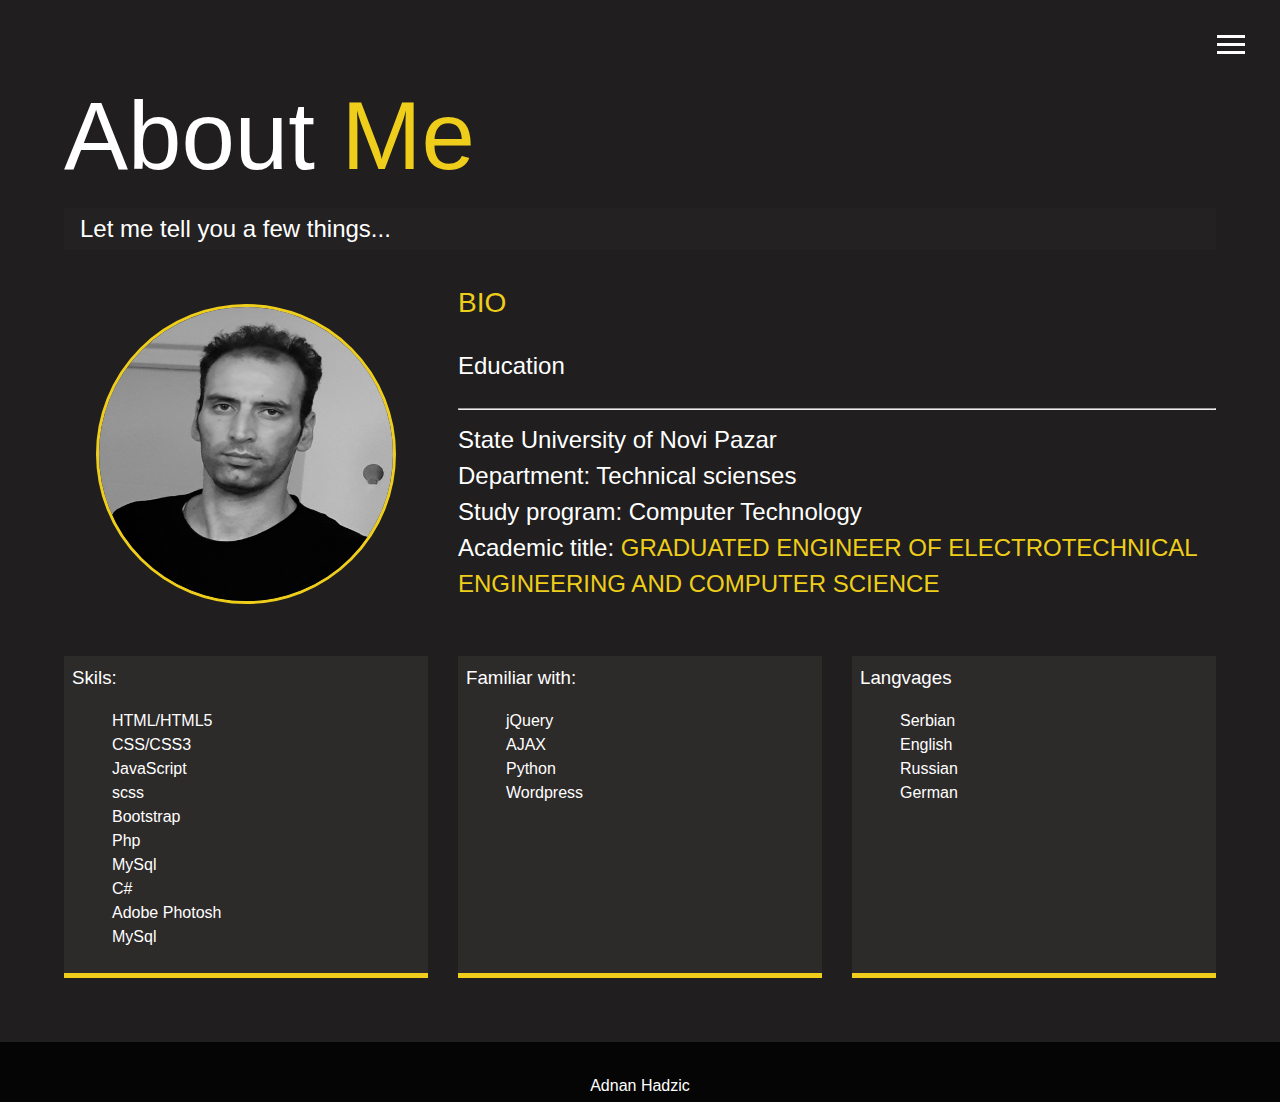
==== about.html @ 158a5f8d "Final" ====
<!DOCTYPE html>
<html lang="en">

<head>
  <meta charset="UTF-8">
  <meta name="viewport" content="width=device-width, initial-scale=1.0">
  <meta http-equiv="X-UA-Compatible" content="ie=edge">
  <link rel="stylesheet" href="https://use.fontawesome.com/releases/v5.2.0/css/all.css" integrity="sha384-hWVjflwFxL6sNzntih27bfxkr27PmbbK/iSvJ+a4+0owXq79v+lsFkW54bOGbiDQ"
    crossorigin="anonymous">

  <link rel="stylesheet" href="scss/main.css">
  <title>About Me</title>
</head>

<body>
  <header>
    <div class="menu-btn">
      <div class="btn-line"></div>
      <div class="btn-line"></div>
      <div class="btn-line"></div>
    </div>

    <nav class="menu">
      <div class="menu-branding">
        <div class="portrait">
          <h1 class="text-secondary">Portfolio</h1>
        </div>
      </div>
      <ul class="menu-nav">
        <li class="nav-item">
          <a href="index.html" class="nav-link">
            Home
          </a>
        </li>
        <li class="nav-item current">
          <a href="about.html" class="nav-link">
            About Me
          </a>
        </li>
        <li class="nav-item">
          <a href="work.html" class="nav-link">
            My Work
          </a>
        </li>
        <li class="nav-item">
          <a href="contact.html" class="nav-link">
            How To Reach Me
          </a>
        </li>
      </ul>
    </nav>
  </header>

  <main id="about">
    <h1 class="lg-heading">
      About
      <span class="text-secondary">Me</span>
    </h1>
    <h2 class="sm-heading">
      Let me tell you a few things...
    </h2>
    <div class="about-info">
      <img src="img/portfolio2.jpg" alt="Adnan Hadzic" class="bio-image" width="300" height="300">

      <div class="bio">
        <h3 class="text-secondary">BIO</h3>
        <p>
            Education <hr>
            State University of  Novi Pazar <br>
            Department: Technical scienses <br>
            Study program:  Computer Technology <br>
            Academic title: <span class="text-secondary">GRADUATED ENGINEER OF ELECTROTECHNICAL ENGINEERING AND COMPUTER SCIENCE</span> 
             </p></div>

      <div class="job job-1 ">
        <h3>Skils:</h3>
        
        <!--<h6>Full Stack Developer</h6>--> 
        <ul cllas="noDots ">
          <li >HTML/HTML5</li>
          <li>CSS/CSS3</li>
          <li>JavaScript</li>
          <li>scss</li>
          <li>Bootstrap</li>
          <li>Php</li>
          <li>MySql</li>
          <li>C#</li>
          <li>Adobe Photosh</li>
          <li>MySql</li>
        

        </ul>
      </div>

      <div class="job job-2">
        <h3>Familiar with:</h3>
        

        <ul cllas="noDots " ><p>
            <li>jQuery</li>
            <li>AJAX</li>
            <li>Python</li>
            <li>Wordpress</li>
          
          </p>
  
          </ul>
       
      </div>

      <div class="job job-3">
        <h3>Langvages</h3>

        <ul cllas="noDots "><p>
            <li>Serbian</li>
            <li>English</li>
            <li>Russian</li>
            <li>German</li>
          
          </p>
  
          </ul>


        
       
      </div>
    </div>
  </main>

  <footer id="main-footer">
    <p> Adnan Hadzic</p>
  </footer>

  <script src="js/main.js"></script>
</body>

</html>
---- scss/main.css ----
.menu-btn {
  position: absolute;
  z-index: 3;
  right: 35px;
  top: 35px;
  cursor: pointer;
  -webkit-transition: all 0.5s ease-out;
  transition: all 0.5s ease-out;
}

.menu-btn .btn-line {
  width: 28px;
  height: 3px;
  margin: 0 0 5px 0;
  background: #fff;
  -webkit-transition: all 0.5s ease-out;
  transition: all 0.5s ease-out;
}

.menu-btn.close {
  -webkit-transform: rotate(180deg);
          transform: rotate(180deg);
}

.menu-btn.close .btn-line:nth-child(1) {
  -webkit-transform: rotate(45deg) translate(5px, 5px);
          transform: rotate(45deg) translate(5px, 5px);
}

.menu-btn.close .btn-line:nth-child(2) {
  opacity: 0;
}

.menu-btn.close .btn-line:nth-child(3) {
  -webkit-transform: rotate(-45deg) translate(7px, -6px);
          transform: rotate(-45deg) translate(7px, -6px);
}

.menu {
  position: fixed;
  top: 0;
  width: 100%;
  opacity: 0.9;
  visibility: hidden;
}

.menu.show {
  visibility: visible;
}

.menu-branding, .menu-nav {
  display: -webkit-box;
  display: -ms-flexbox;
  display: flex;
  -webkit-box-orient: vertical;
  -webkit-box-direction: normal;
      -ms-flex-flow: column wrap;
          flex-flow: column wrap;
  -webkit-box-align: center;
      -ms-flex-align: center;
          align-items: center;
  -webkit-box-pack: center;
      -ms-flex-pack: center;
          justify-content: center;
  float: left;
  width: 50%;
  height: 100vh;
  overflow: hidden;
}

.menu-nav {
  margin: 0;
  padding: 0;
  background: #131212;
  list-style: none;
  -webkit-transform: translate3d(0, -100%, 0);
          transform: translate3d(0, -100%, 0);
  -webkit-transition: all 0.5s ease-out;
  transition: all 0.5s ease-out;
}

.menu-nav.show {
  -webkit-transform: translate3d(0, 0, 0);
          transform: translate3d(0, 0, 0);
}

.menu-branding {
  background: #201e1e;
  -webkit-transform: translate3d(0, 100%, 0);
          transform: translate3d(0, 100%, 0);
  -webkit-transition: all 0.5s ease-out;
  transition: all 0.5s ease-out;
}

.menu-branding.show {
  -webkit-transform: translate3d(0, 0, 0);
          transform: translate3d(0, 0, 0);
}

.menu-branding .portrait {
  position: absolute;
  top: 0;
}

.menu .nav-item {
  -webkit-transform: translate3d(600px, 0, 0);
          transform: translate3d(600px, 0, 0);
  -webkit-transition: all 0.5s ease-out;
  transition: all 0.5s ease-out;
}

.menu .nav-item.show {
  -webkit-transform: translate3d(0, 0, 0);
          transform: translate3d(0, 0, 0);
}

.menu .nav-item.current > a {
  color: #eece1a;
}

.menu .nav-link {
  display: inline-block;
  position: relative;
  font-size: 30px;
  text-transform: uppercase;
  padding: 1rem 0;
  font-weight: 300;
  color: #fff;
  text-decoration: none;
  -webkit-transition: all 0.5s ease-out;
  transition: all 0.5s ease-out;
}

.menu .nav-link:hover {
  color: #eece1a;
}

.nav-item:nth-child(1) {
  -webkit-transition-delay: 0.1s;
          transition-delay: 0.1s;
}

.nav-item:nth-child(2) {
  -webkit-transition-delay: 0.2s;
          transition-delay: 0.2s;
}

.nav-item:nth-child(3) {
  -webkit-transition-delay: 0.3s;
          transition-delay: 0.3s;
}

.nav-item:nth-child(4) {
  -webkit-transition-delay: 0.4s;
          transition-delay: 0.4s;
}

* {
  -webkit-box-sizing: border-box;
          box-sizing: border-box;
}

body {
  background: #201e1e;
  color: #fff;
  height: 100%;
  margin: 0;
  font-family: "Segoe UI", Tahoma, Geneva, Verdana, sans-serif;
  line-height: 1.5;
}

body#bg-img {
  background: url(../img/background.jpg);
  background-attachment: fixed;
  background-size: cover;
}

body#bg-img:after {
  content: '';
  position: absolute;
  top: 0;
  right: 0;
  width: 100%;
  height: 100%;
  z-index: -1;
  background: rgba(32, 30, 30, 0.95);
}

h1,
h2,
h3 {
  margin: 0;
  font-weight: 400;
}

h1.lg-heading,
h2.lg-heading,
h3.lg-heading {
  font-size: 6rem;
}

h1.sm-heading,
h2.sm-heading,
h3.sm-heading {
  margin-bottom: 2rem;
  padding: 0.2rem 1rem;
  background: rgba(37, 35, 35, 0.5);
}

ul,
li {
  list-style: none;
  list-style-type: none;
}

a {
  color: #fff;
  text-decoration: none;
}

header {
  position: fixed;
  z-index: 2;
  width: 100%;
}

.text-secondary {
  color: #eece1a;
}

main {
  padding: 4rem;
  min-height: calc(100vh - 60px);
}

main .icons {
  margin-top: 1rem;
}

main .icons a {
  padding: 0.4rem;
  -webkit-transition: all 0.5s ease-out;
  transition: all 0.5s ease-out;
}

main .icons a:hover {
  color: #eece1a;
}

main#home {
  overflow: hidden;
}

main#home h1 {
  margin-top: 20vh;
}

.about-info {
  display: -ms-grid;
  display: grid;
  grid-gap: 30px;
      grid-template-areas: "bioimage bio bio" "job1 job2 job3";
  -ms-grid-columns: (1fr)[3];
      grid-template-columns: repeat(3, 1fr);
}

.about-info .bio-image {
  -ms-grid-row: 1;
  -ms-grid-column: 1;
  grid-area: bioimage;
  margin: auto;
  border-radius: 90%;
  border: #eece1a 3px solid;
}

.about-info .bio {
  -ms-grid-row: 1;
  -ms-grid-column: 2;
  -ms-grid-column-span: 2;
  grid-area: bio;
  font-size: 1.5rem;
}

.about-info .job-1 {
  -ms-grid-row: 2;
  -ms-grid-column: 1;
  grid-area: job1;
}

.about-info .job-2 {
  -ms-grid-row: 2;
  -ms-grid-column: 2;
  grid-area: job2;
}

.about-info .job-3 {
  -ms-grid-row: 2;
  -ms-grid-column: 3;
  grid-area: job3;
}

.about-info .job {
  background: #2d2a2a;
  padding: 0.5rem;
  border-bottom: #eece1a 5px solid;
}

.projects {
  display: -ms-grid;
  display: grid;
  grid-gap: 0.7rem;
  -ms-grid-columns: (1fr)[3];
      grid-template-columns: repeat(3, 1fr);
}

.projects img {
  width: 100%;
  border: 3px #fff solid;
}

.projects img:hover {
  opacity: 0.5;
  border-color: #eece1a;
  -webkit-transition: all 0.5s ease-out;
  transition: all 0.5s ease-out;
}

.boxes {
  display: -webkit-box;
  display: -ms-flexbox;
  display: flex;
  -ms-flex-wrap: wrap;
      flex-wrap: wrap;
  -webkit-box-pack: space-evenly;
      -ms-flex-pack: space-evenly;
          justify-content: space-evenly;
  -webkit-box-align: center;
      -ms-flex-align: center;
          align-items: center;
  margin-top: 1rem;
}

.boxes div {
  font-size: 2rem;
  border: 3px #fff solid;
  padding: 1.5rem 2.5rem;
  margin-bottom: 3rem;
  -webkit-transition: all 0.5s ease-out;
  transition: all 0.5s ease-out;
}

.boxes div:hover {
  padding: 0.5rem 1.5rem;
  background: #eece1a;
  color: #000;
}

.boxes div:hover span {
  color: #000;
}

.btn, .btn-dark, .btn-light {
  display: block;
  padding: 0.5rem 1rem;
  border: 0;
  margin-bottom: 0.3rem;
}

.btn:hover, .btn-dark:hover, .btn-light:hover {
  background: #eece1a;
  color: #000;
}

.btn-dark {
  background: black;
  color: #fff;
}

.btn-light {
  background: #a29b9b;
  color: #333;
}

#main-footer {
  text-align: center;
  padding: 1rem;
  background: #060505;
  color: #fff;
  height: 60px;
}

@media screen and (min-width: 1171px) {
  .projects {
    -ms-grid-columns: (1fr)[4];
        grid-template-columns: repeat(4, 1fr);
  }
}

@media screen and (min-width: 769px) and (max-width: 1170px) {
  .projects {
    -ms-grid-columns: (1fr)[3];
        grid-template-columns: repeat(3, 1fr);
  }
}

@media screen and (max-width: 768px) {
  main {
    -webkit-box-align: center;
        -ms-flex-align: center;
            align-items: center;
    text-align: center;
  }
  main .lg-heading {
    line-height: 1;
    margin-bottom: 1rem;
  }
  ul.menu-nav,
  div.menu-branding {
    float: none;
    width: 100%;
    min-height: 0;
  }
  ul.menu-nav.show,
  div.menu-branding.show {
    -webkit-transform: translate3d(0, 0, 0);
            transform: translate3d(0, 0, 0);
  }
  .menu-nav {
    height: 75vh;
    -webkit-transform: translate3d(-100%, 0, 0);
            transform: translate3d(-100%, 0, 0);
    font-size: 24px;
  }
  .menu-branding {
    height: 25vh;
    -webkit-transform: translate3d(100%, 0, 0);
            transform: translate3d(100%, 0, 0);
  }
  .menu-branding .portrait {
    background: url("../img/portfolio2.jpg");
    width: 150px;
    height: 150px;
  }
  .about-info {
        grid-template-areas: 'bioimage' 'bio' 'job1' 'job2' 'job3';
    -ms-grid-columns: 1fr;
        grid-template-columns: 1fr;
  }
  .projects {
    -ms-grid-columns: (1fr)[2];
        grid-template-columns: repeat(2, 1fr);
  }
}

@media screen and (max-width: 500px) {
  main {
    padding: 2rem;
  }
  main #home h1 {
    margin-top: 10vh;
  }
  main .lg-heading {
    margin-top: 1rem;
    font-size: 5rem;
  }
  .projects {
    -ms-grid-columns: 1fr;
        grid-template-columns: 1fr;
  }
}
/*# sourceMappingURL=main.css.map */
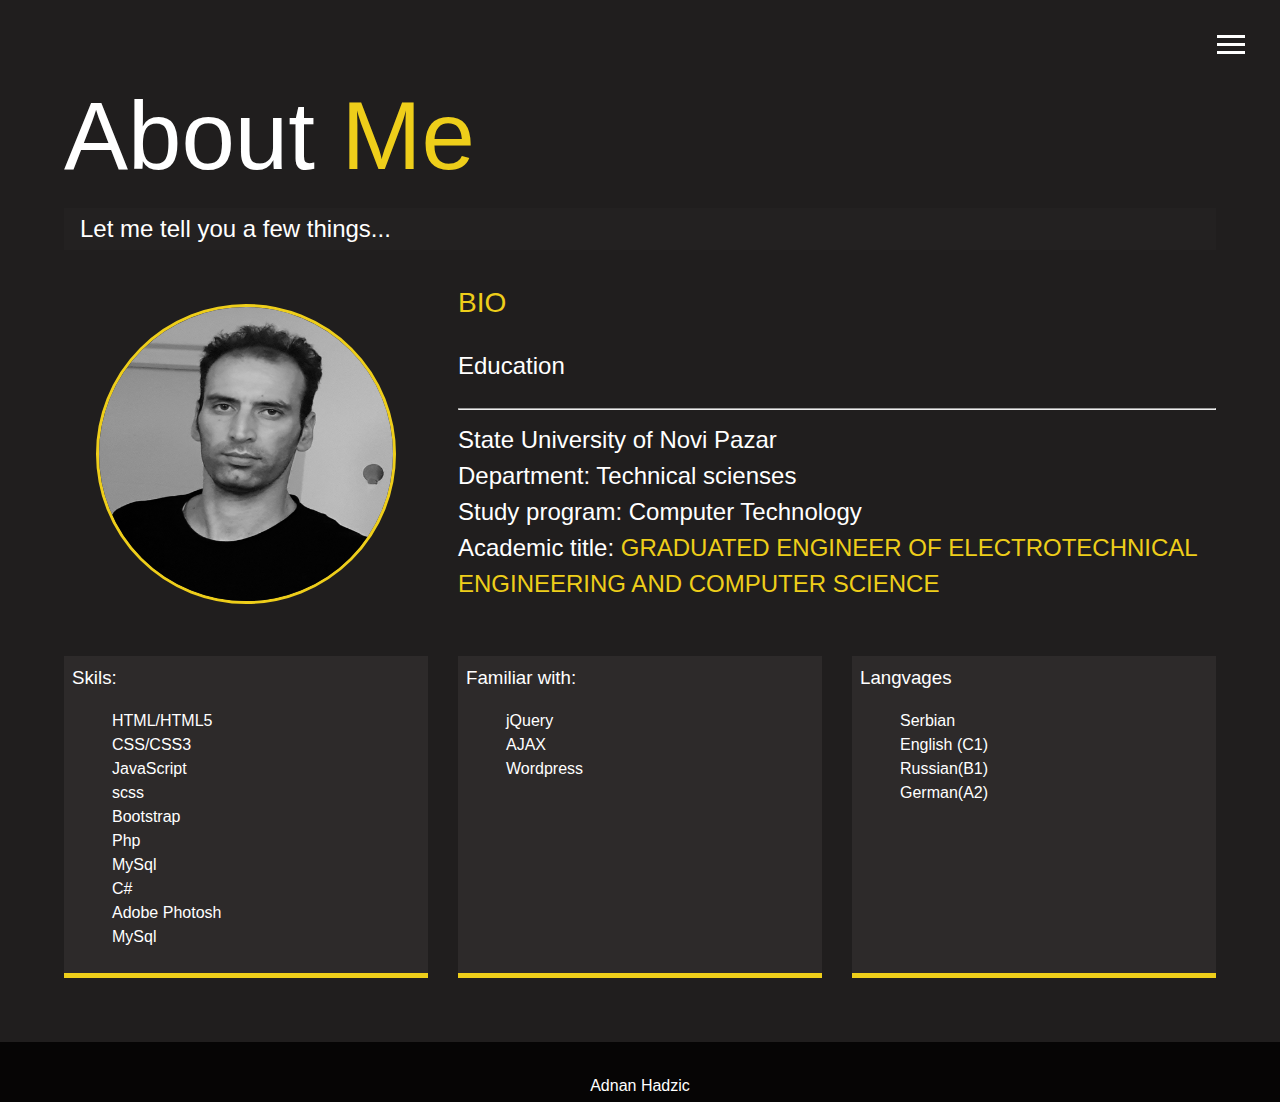
==== commit 19a635f0: "xx" ====
--- a/about.html
+++ b/about.html
@@ -23,7 +23,7 @@
     <nav class="menu">
       <div class="menu-branding">
         <div class="portrait">
-          <h1 class="text-secondary">Portfolio</h1>
+          <h1 class="text-secondary">About</h1>
         </div>
       </div>
       <ul class="menu-nav">
@@ -99,7 +99,6 @@
         <ul cllas="noDots " ><p>
             <li>jQuery</li>
             <li>AJAX</li>
-            <li>Python</li>
             <li>Wordpress</li>
           
           </p>
@@ -113,9 +112,9 @@
 
         <ul cllas="noDots "><p>
             <li>Serbian</li>
-            <li>English</li>
-            <li>Russian</li>
-            <li>German</li>
+            <li>English (C1)</li>
+            <li>Russian(B1)</li>
+            <li>German(A2)</li>
           
           </p>
   
--- a/scss/main.css
+++ b/scss/main.css
@@ -437,11 +437,6 @@
     -webkit-transform: translate3d(100%, 0, 0);
             transform: translate3d(100%, 0, 0);
   }
-  .menu-branding .portrait {
-    background: url("../img/portfolio2.jpg");
-    width: 150px;
-    height: 150px;
-  }
   .about-info {
         grid-template-areas: 'bioimage'  'bio'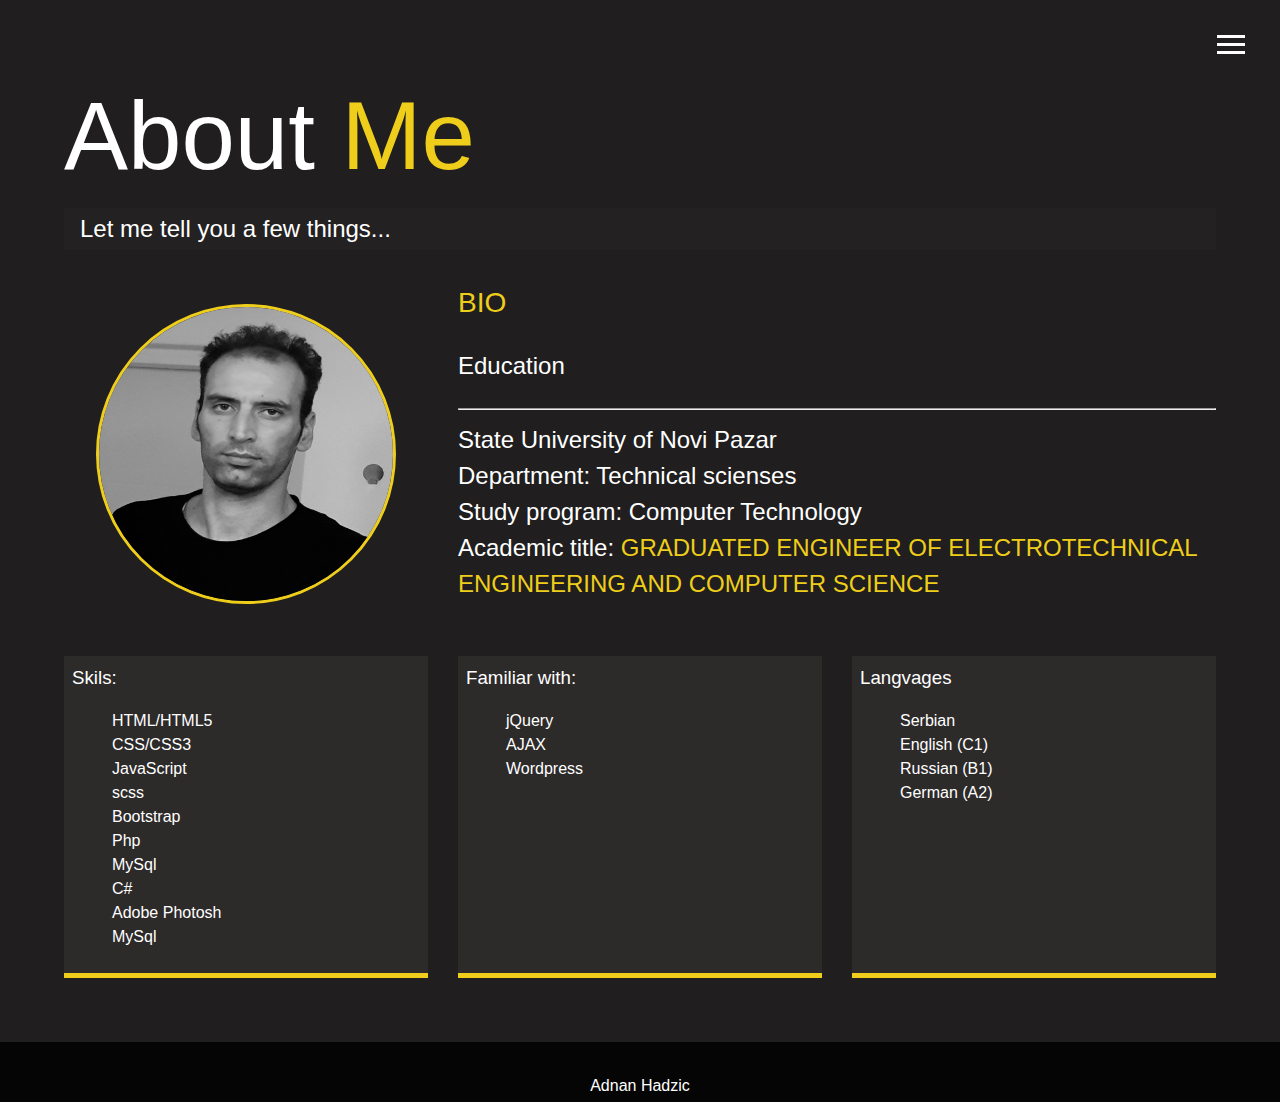
==== commit dace8614: "x" ====
--- a/about.html
+++ b/about.html
@@ -113,8 +113,8 @@
         <ul cllas="noDots "><p>
             <li>Serbian</li>
             <li>English (C1)</li>
-            <li>Russian(B1)</li>
-            <li>German(A2)</li>
+            <li>Russian (B1)</li>
+            <li>German (A2)</li>
           
           </p>
   
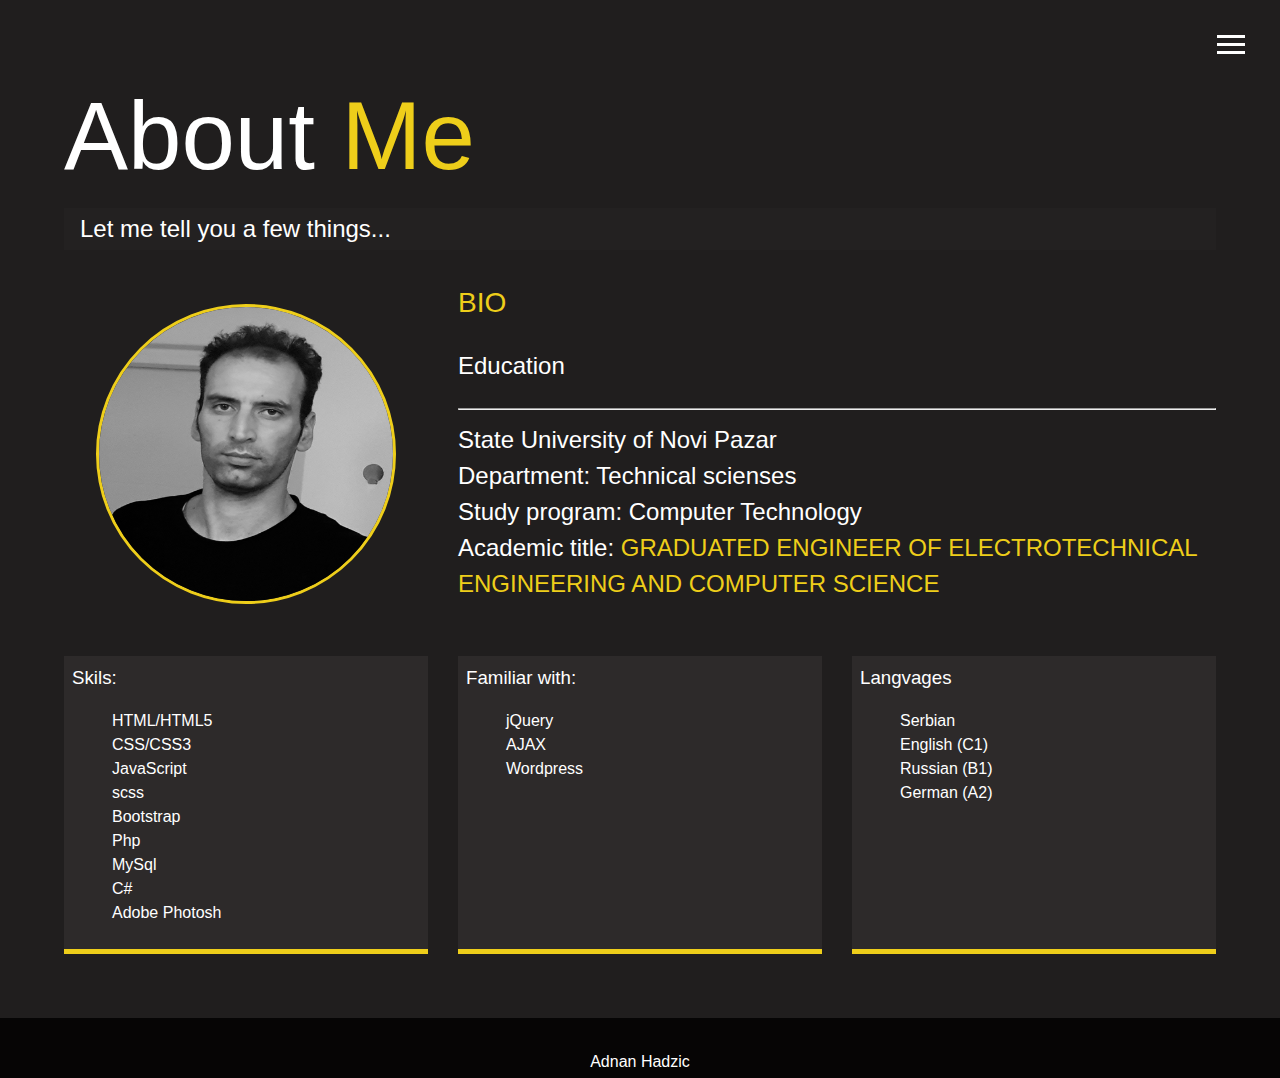
==== commit 183cf136: "Update about.html" ====
--- a/about.html
+++ b/about.html
@@ -86,7 +86,7 @@
           <li>MySql</li>
           <li>C#</li>
           <li>Adobe Photosh</li>
-          <li>MySql</li>
+          
         
 
         </ul>
@@ -134,4 +134,4 @@
   <script src="js/main.js"></script>
 </body>
 
-</html>+</html>
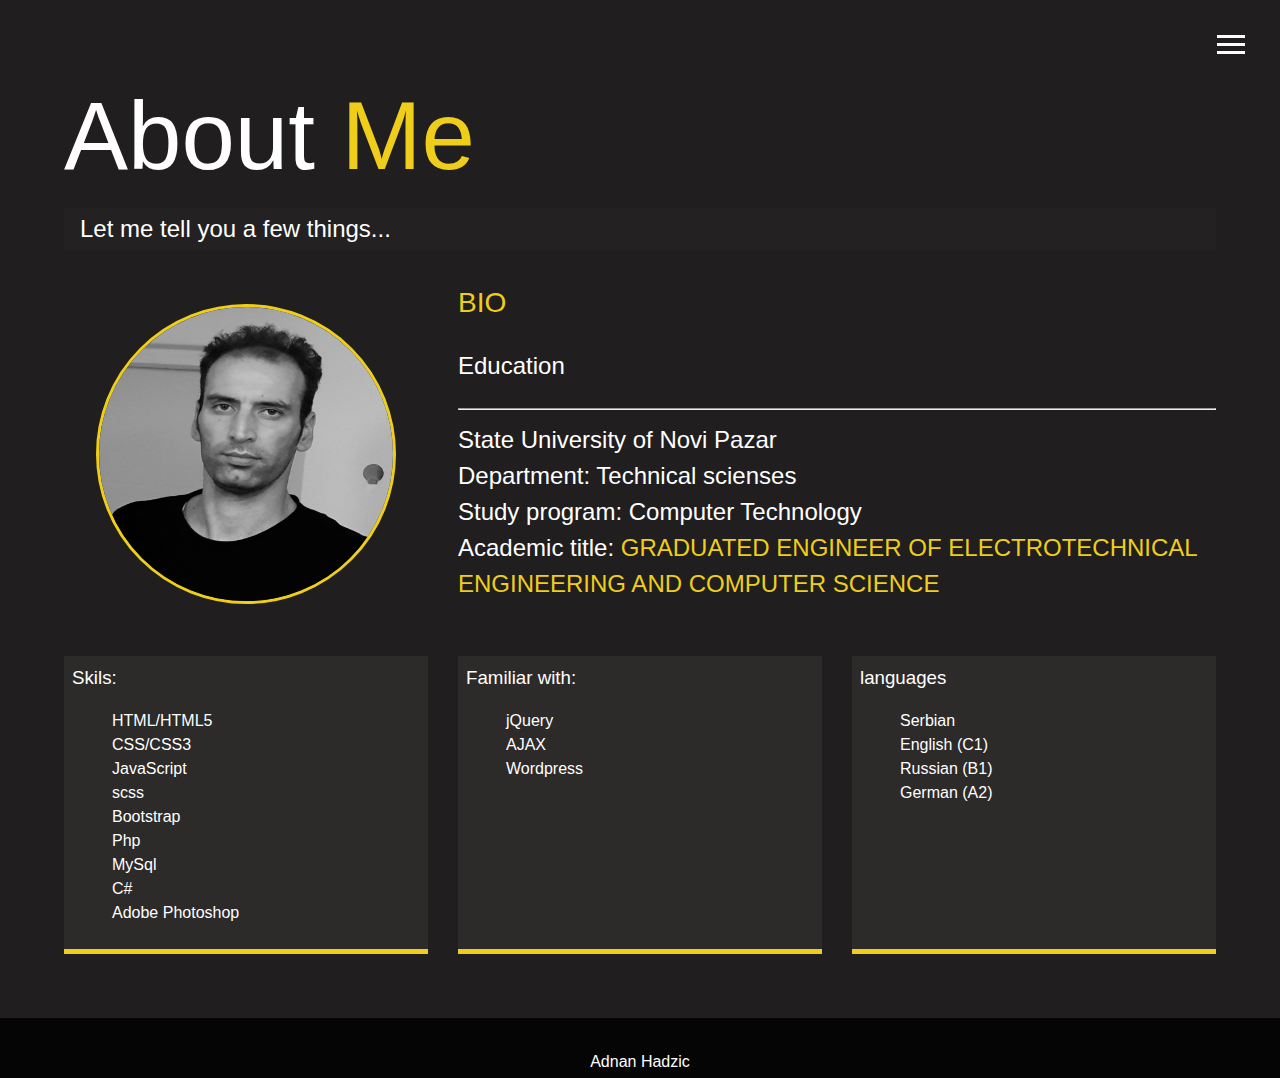
==== commit 0ea74992: "Update about.html" ====
--- a/about.html
+++ b/about.html
@@ -85,7 +85,7 @@
           <li>Php</li>
           <li>MySql</li>
           <li>C#</li>
-          <li>Adobe Photosh</li>
+          <li>Adobe Photoshop</li>
           
         
 
@@ -108,7 +108,7 @@
       </div>
 
       <div class="job job-3">
-        <h3>Langvages</h3>
+        <h3>languages</h3>
 
         <ul cllas="noDots "><p>
             <li>Serbian</li>
--- a/scss/main.css
+++ b/scss/main.css
@@ -312,6 +312,7 @@
   grid-gap: 0.7rem;
   -ms-grid-columns: (1fr)[3];
       grid-template-columns: repeat(3, 1fr);
+  border: 1px;
 }
 
 .projects img {
@@ -382,6 +383,13 @@
   color: #333;
 }
 
+.w-box {
+  background-color: #ffffff;
+  color: #000;
+  padding: 0;
+  margin: 0;
+}
+
 #main-footer {
   text-align: center;
   padding: 1rem;
